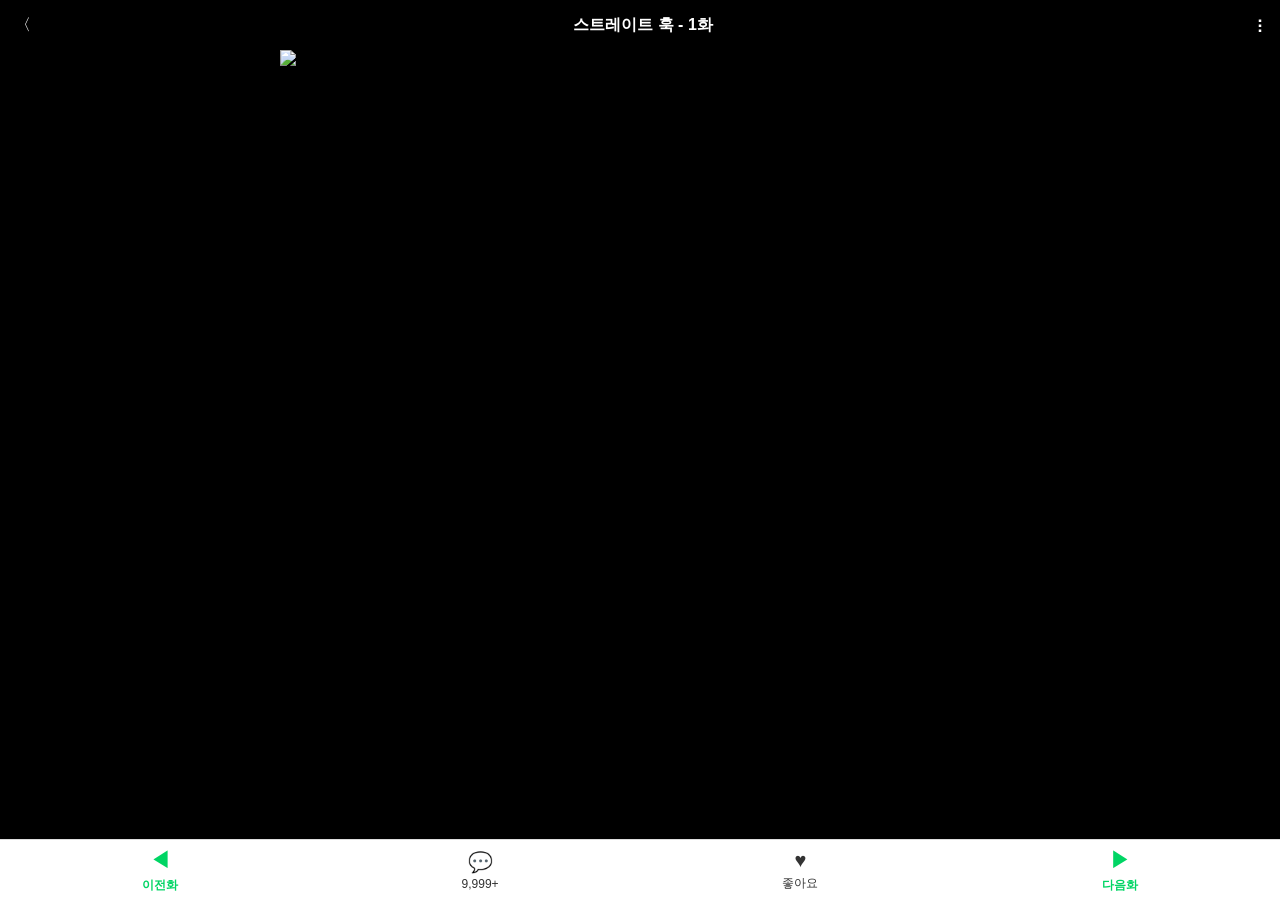
==== webtoon.html @ e2ddc5f2 "Add files via upload" ====
<!DOCTYPE html>
<html lang="ko">
<head>
    <meta charset="UTF-8">
    <meta name="viewport" content="width=device-width, initial-scale=1.0">
    <title>이말년 서유기 - 1화</title>
    <style>
        body {
            margin: 0;
            padding: 0;
            background-color: #000; /* 웹툰 집중도를 위해 검은색 배경 */
            font-family: -apple-system, sans-serif;
        }

        /* 상단 바 (제목 및 닫기) */
        .viewer-header {
            position: fixed;
            top: 0;
            width: 100%;
            height: 50px;
            background: rgba(0, 0, 0, 0.8);
            color: #fff;
            display: flex;
            align-items: center;
            justify-content: space-between;
            padding: 0 15px;
            box-sizing: border-box;
            z-index: 1000;
        }

        .viewer-header .title {
            font-size: 16px;
            font-weight: bold;
        }

        /* 웹툰 이미지 영역 */
        .comic-contents {
            width: 100%;
            max-width: 720px; /* PC에서도 웹툰 느낌이 나도록 가로 제한 */
            margin: 0 auto;
            padding-top: 50px; /* 헤더 공간 확보 */
            padding-bottom: 60px; /* 푸터 공간 확보 */
        }

        .comic-contents img {
            display: block;
            width: 100%;
            height: auto; /* 비율 유지 */
            margin: 0;
        }

        /* 하단 내비게이션 바 */
        .viewer-footer {
            position: fixed;
            bottom: 0;
            width: 100%;
            height: 60px;
            background: #fff;
            display: flex;
            align-items: center;
            justify-content: space-around;
            border-top: 1px solid #ddd;
            z-index: 1000;
        }

        .nav-btn {
            display: flex;
            flex-direction: column;
            align-items: center;
            font-size: 12px;
            color: #333;
            text-decoration: none;
            cursor: pointer;
        }

        .nav-btn .icon {
            font-size: 20px;
            margin-bottom: 3px;
        }

        .btn-prev, .btn-next {
            font-weight: bold;
            color: #00d564; /* 네이버 그린 */
        }

    </style>
</head>
<body>

    <!-- 상단 헤더 -->
    <div class="viewer-header">
        <span onclick="window.location.href = 'index.html'">〈</span>
        <div class="title">스트레이트 훅 - 1화</div>
        <span style="font-size: 20px;">⋮</span>
    </div>

    <!-- 웹툰 이미지 본문 (연속된 이미지) -->
    <div class="comic-contents">
        <!-- 
            실제 웹툰처럼 이미지를 여러 장 넣으시면 됩니다. 
            이미지 간 공백을 없애기 위해 display: block 처리를 해두었습니다.
        -->
        <img src="1화.png" alt="웹툰 본문 1">
    </div>

    <!-- 하단 푸터 -->
    <div class="viewer-footer">
        <div class="nav-btn btn-prev">
            <span class="icon">◀</span>
            <span>이전화</span>
        </div>
        <div class="nav-btn">
            <span class="icon">💬</span>
            <span>9,999+</span>
        </div>
        <div class="nav-btn">
            <span class="icon">♥</span>
            <span>좋아요</span>
        </div>
        <div class="nav-btn btn-next">
            <span class="icon">▶</span>
            <span>다음화</span>
        </div>
    </div>

</body>
</html>
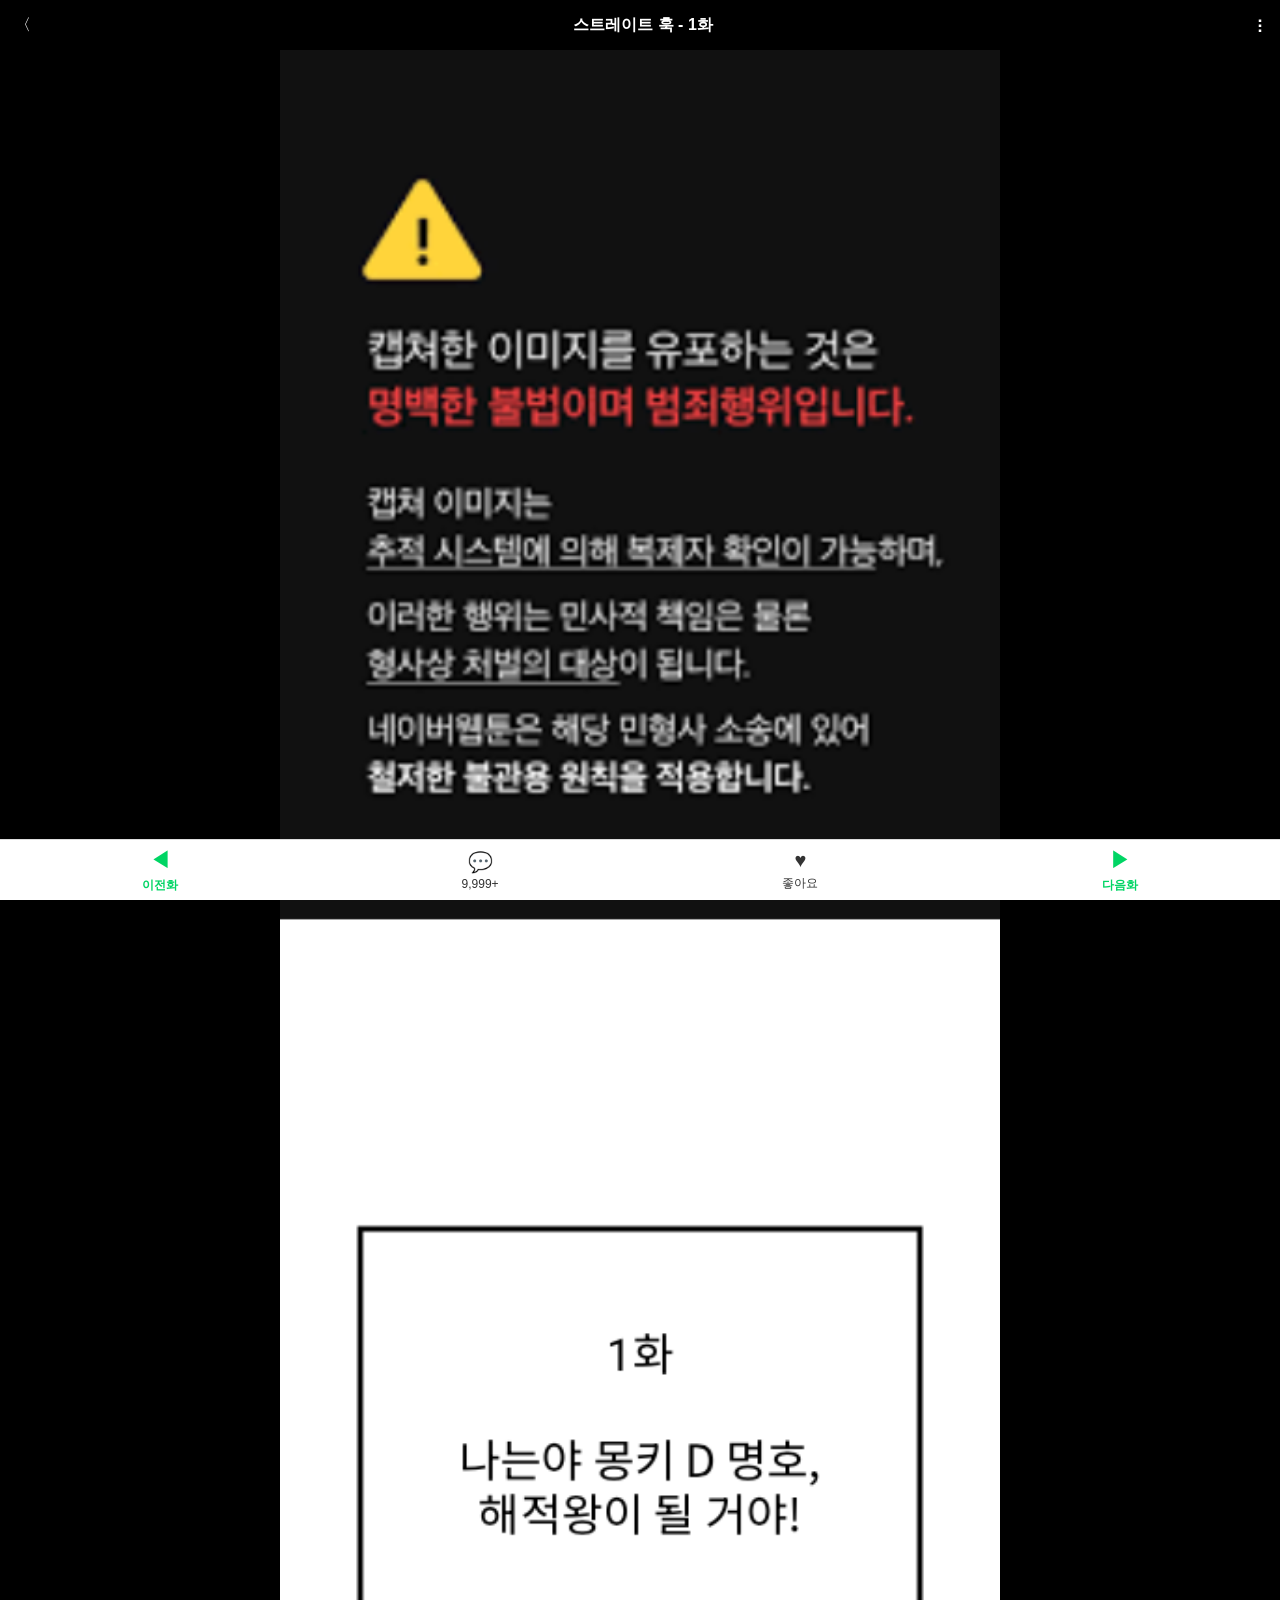
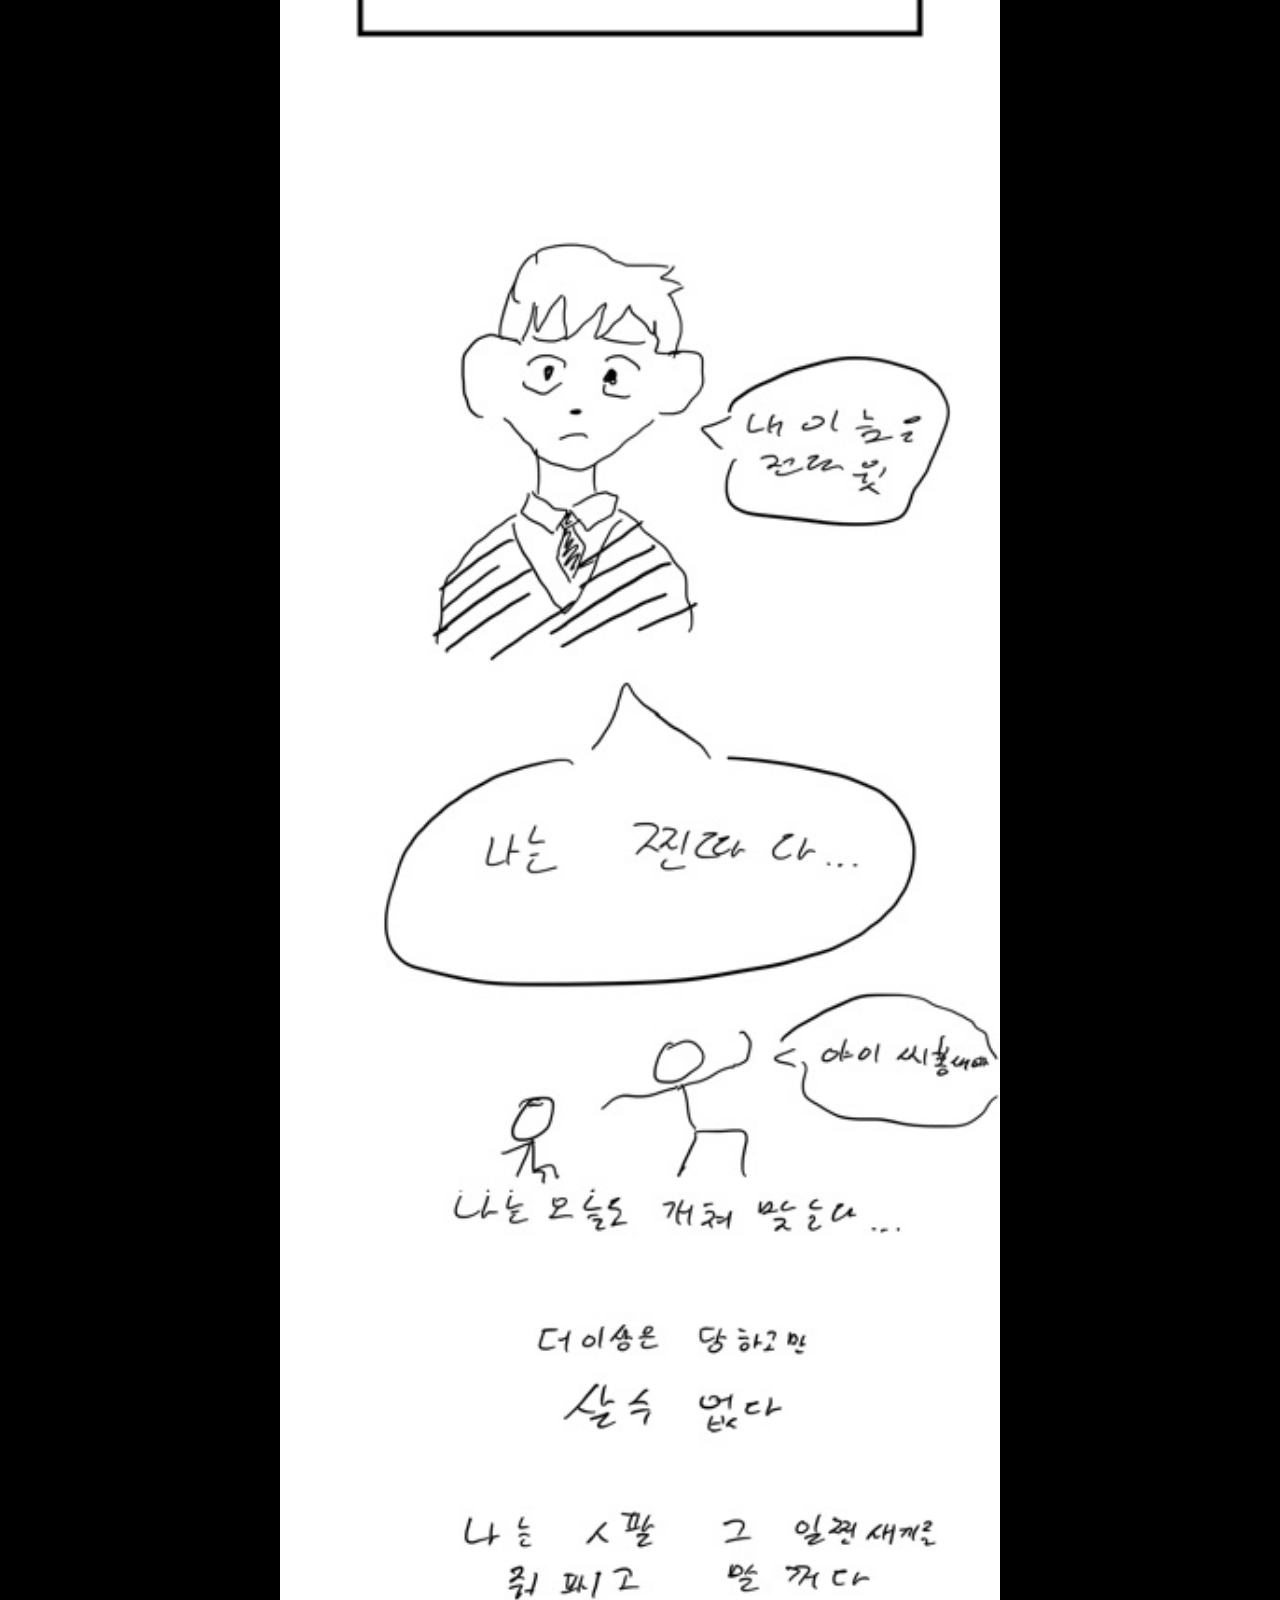
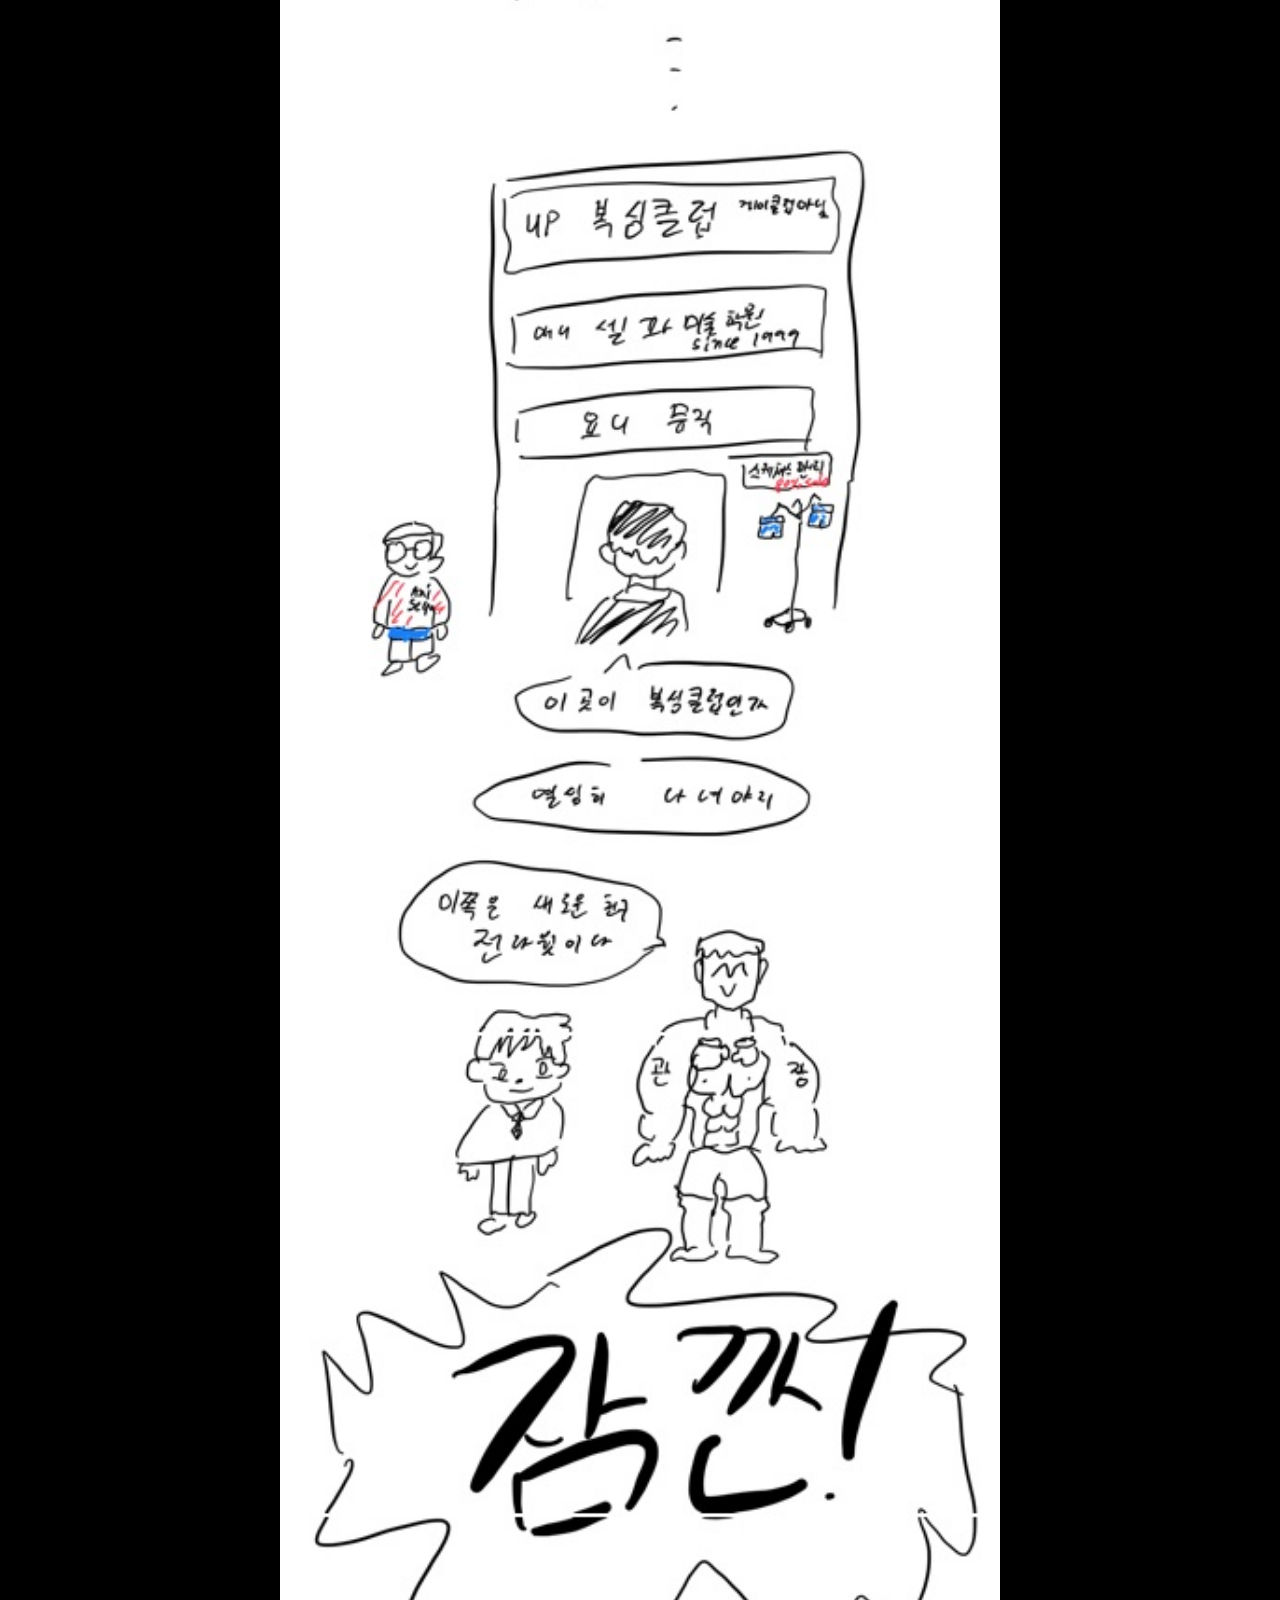
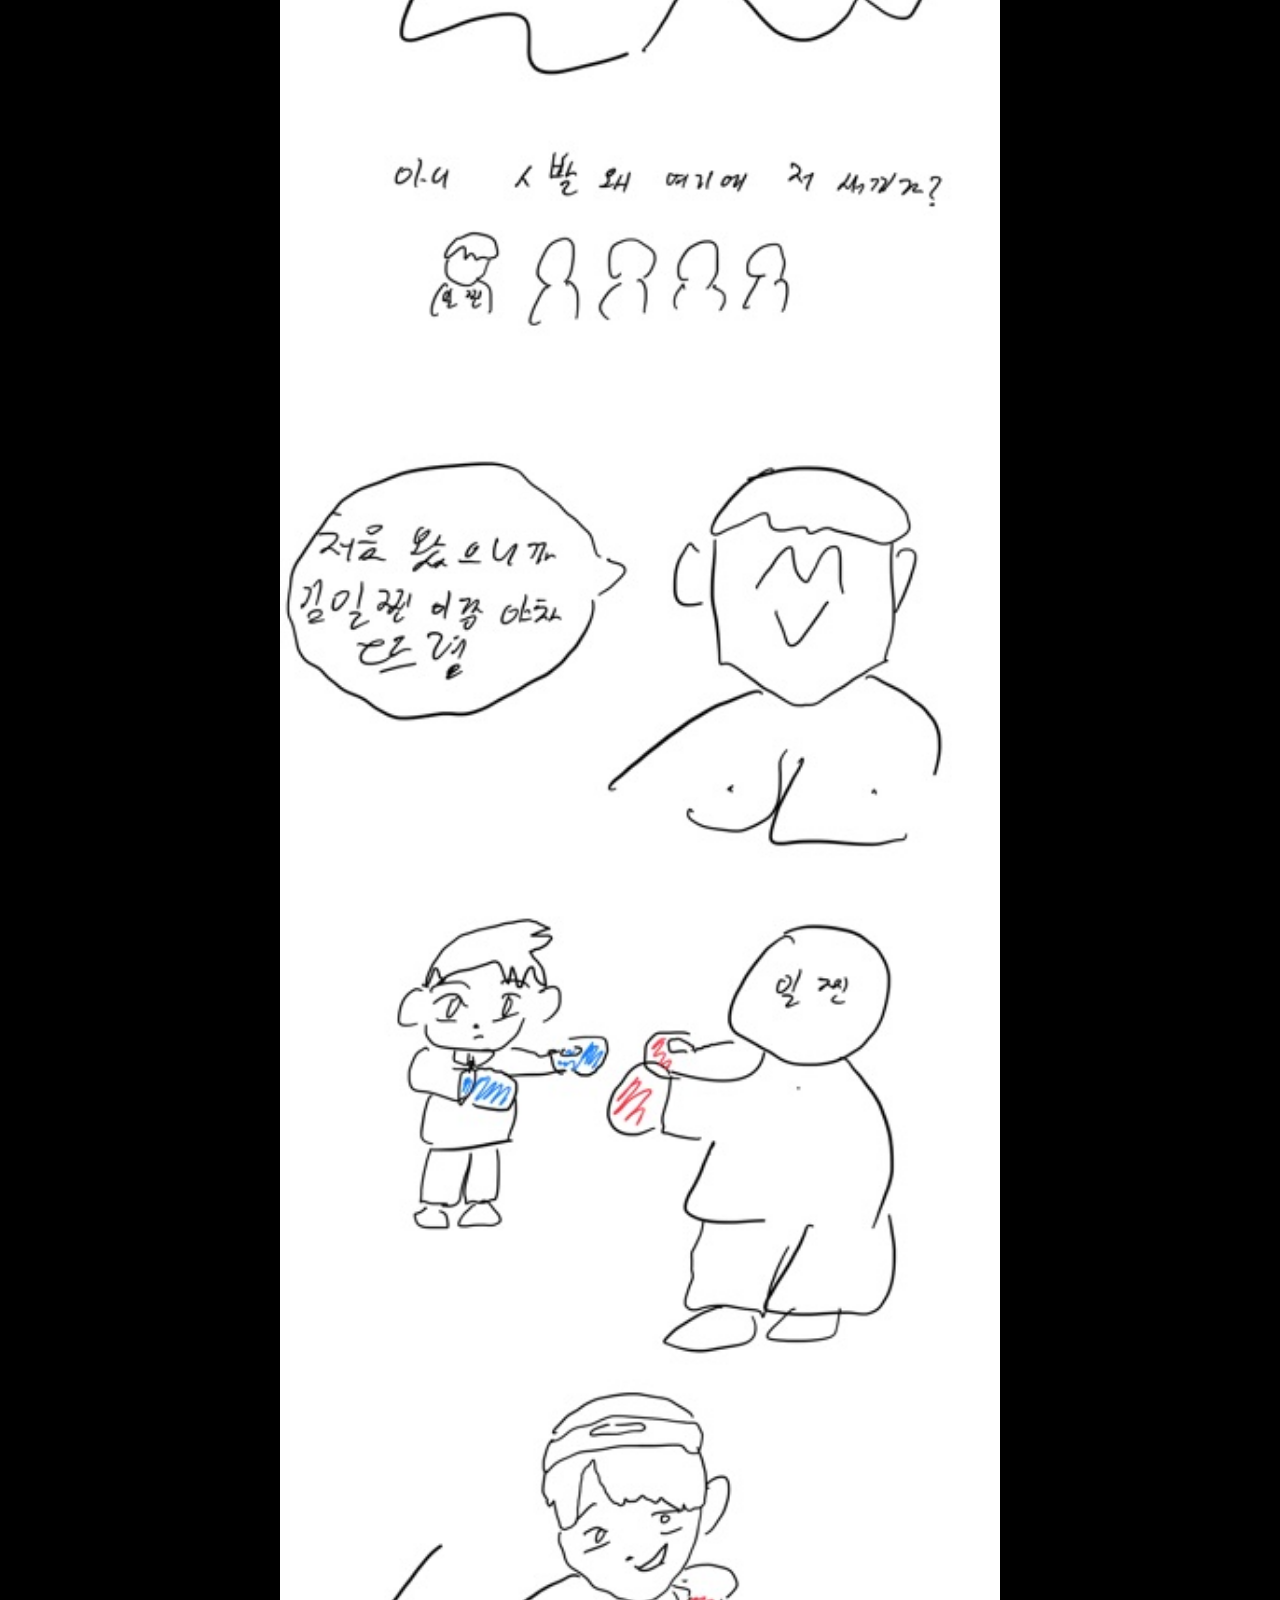
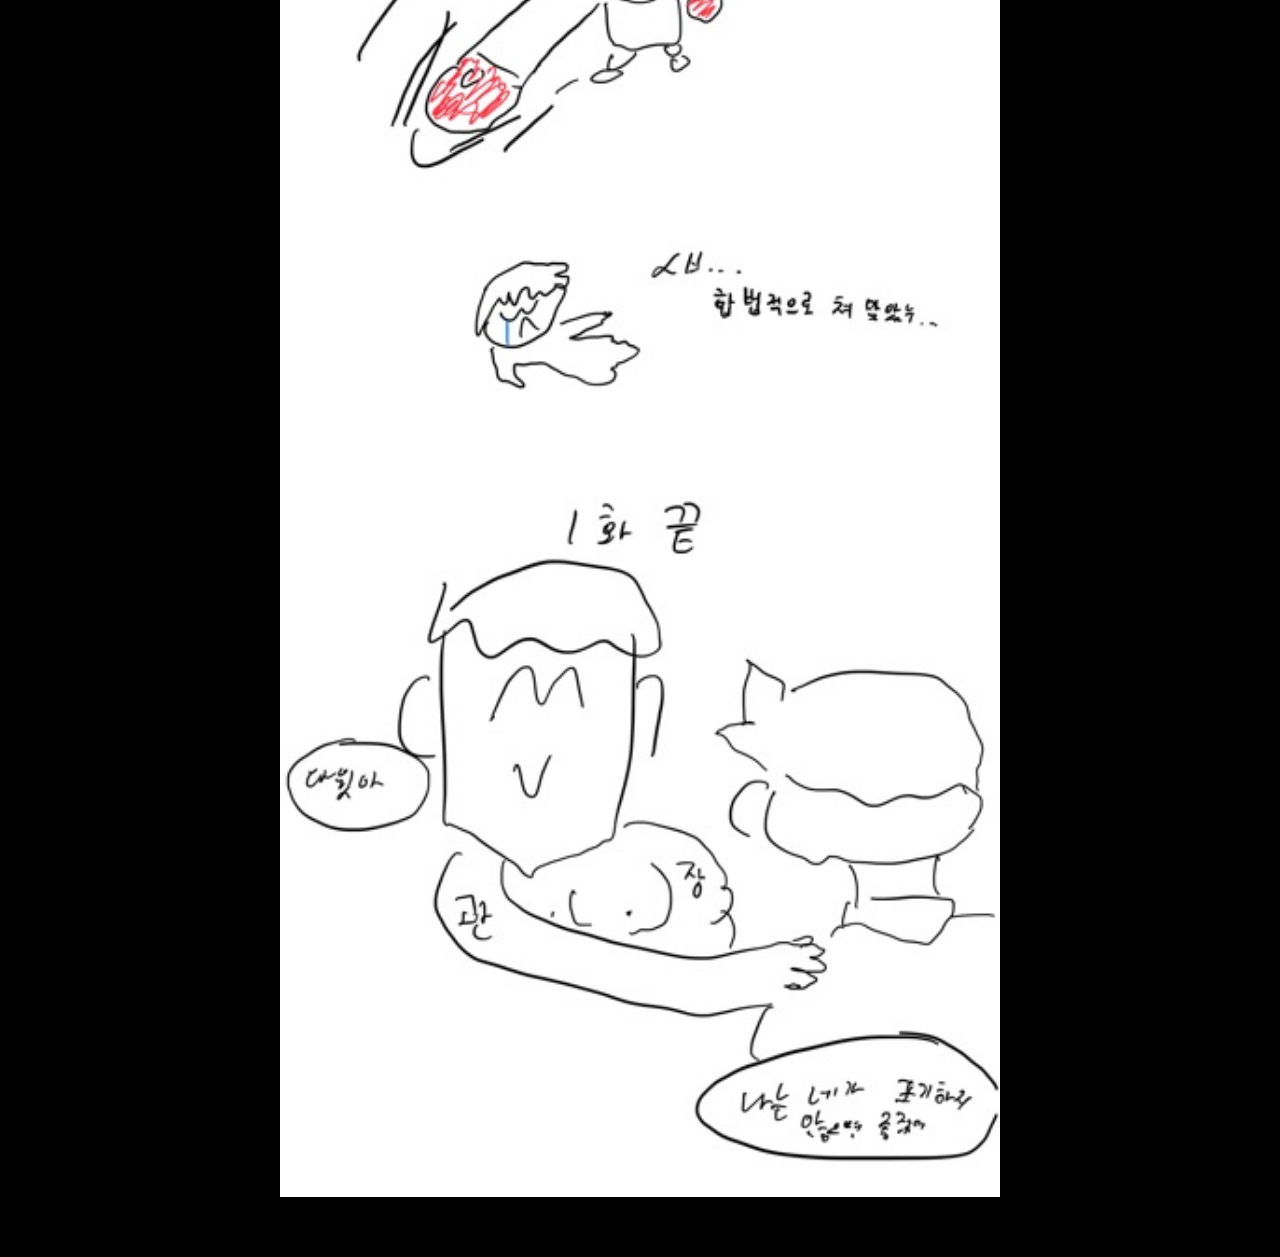
==== commit 911baf60: "Rename image source from '1화.png' to '1hwa.png'" ====
--- a/webtoon.html
+++ b/webtoon.html
@@ -3,7 +3,7 @@
 <head>
     <meta charset="UTF-8">
     <meta name="viewport" content="width=device-width, initial-scale=1.0">
-    <title>이말년 서유기 - 1화</title>
+    <title>스트레이트 훅 - 1화</title>
     <style>
         body {
             margin: 0;
@@ -100,7 +100,7 @@
             실제 웹툰처럼 이미지를 여러 장 넣으시면 됩니다. 
             이미지 간 공백을 없애기 위해 display: block 처리를 해두었습니다.
         -->
-        <img src="1화.png" alt="웹툰 본문 1">
+        <img src="1hwa.png" alt="웹툰 본문 1">
     </div>
 
     <!-- 하단 푸터 -->
@@ -124,4 +124,4 @@
     </div>
 
 </body>
-</html>+</html>
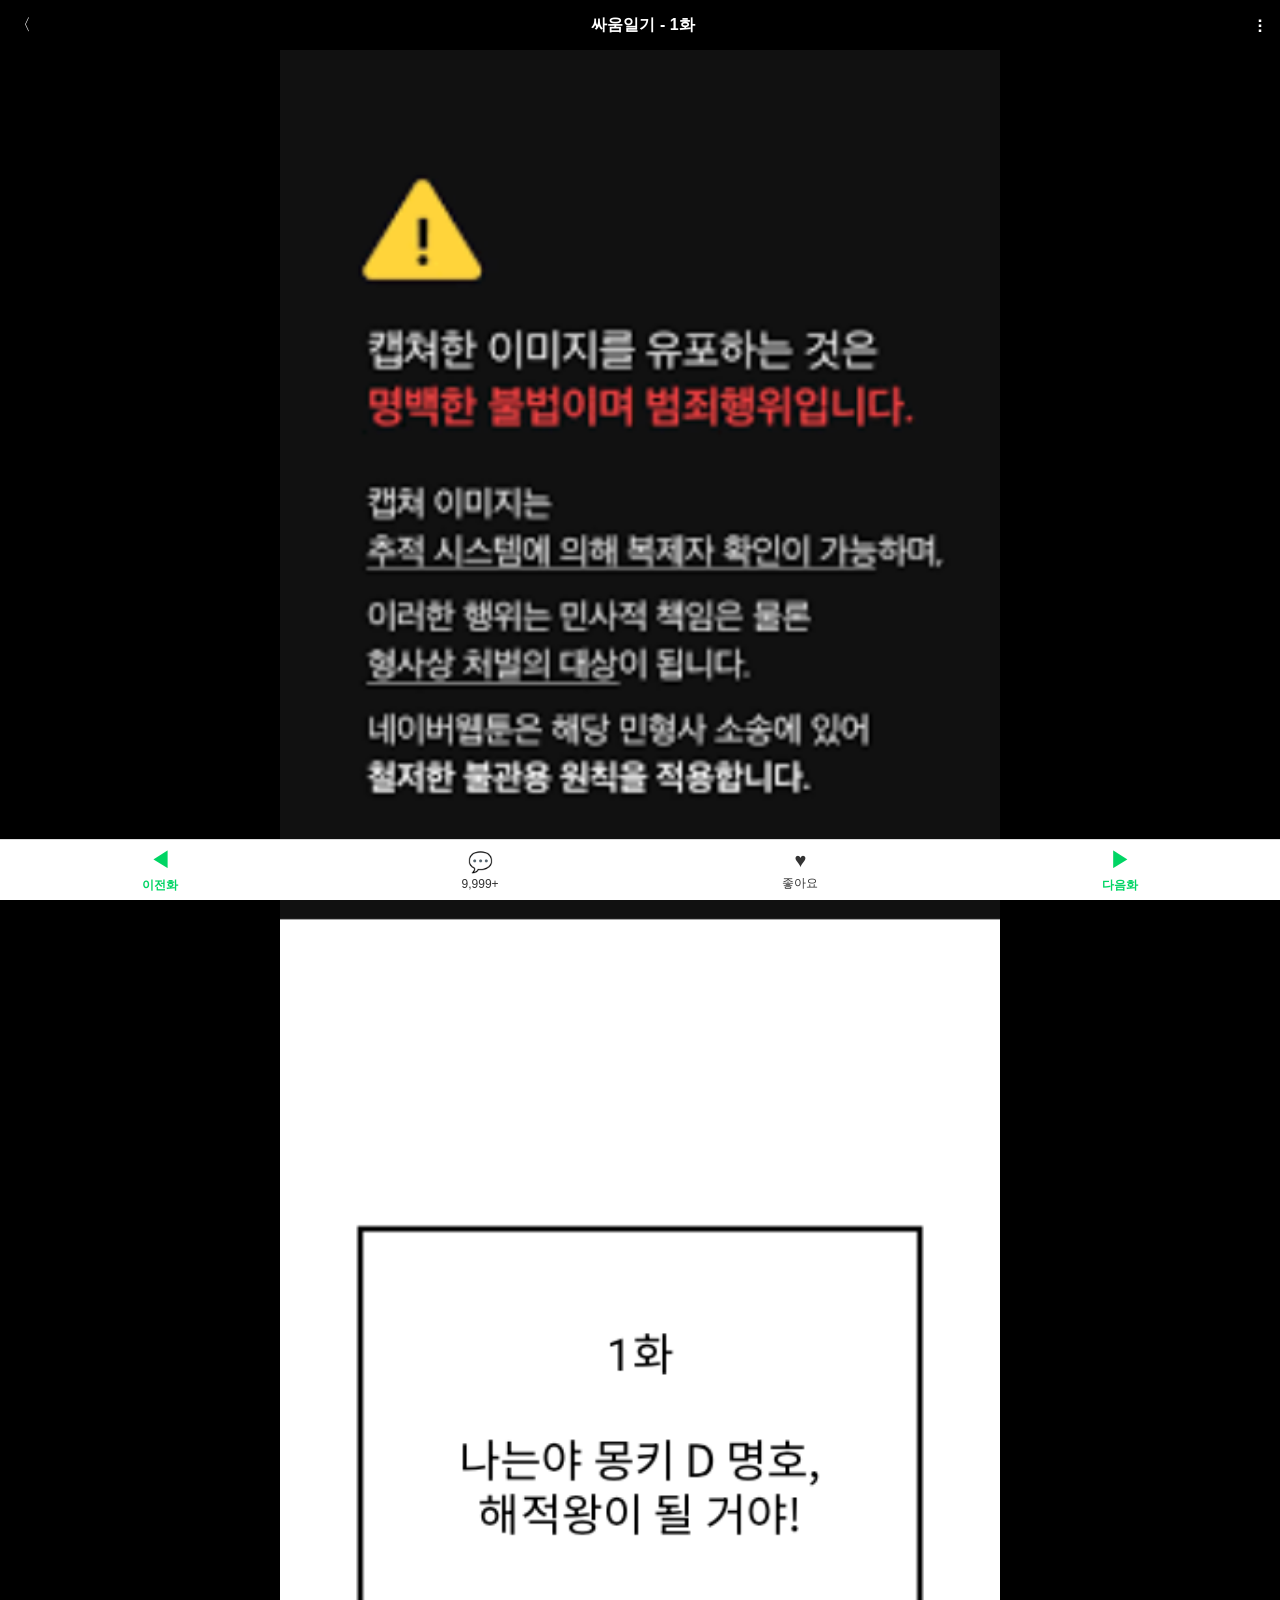
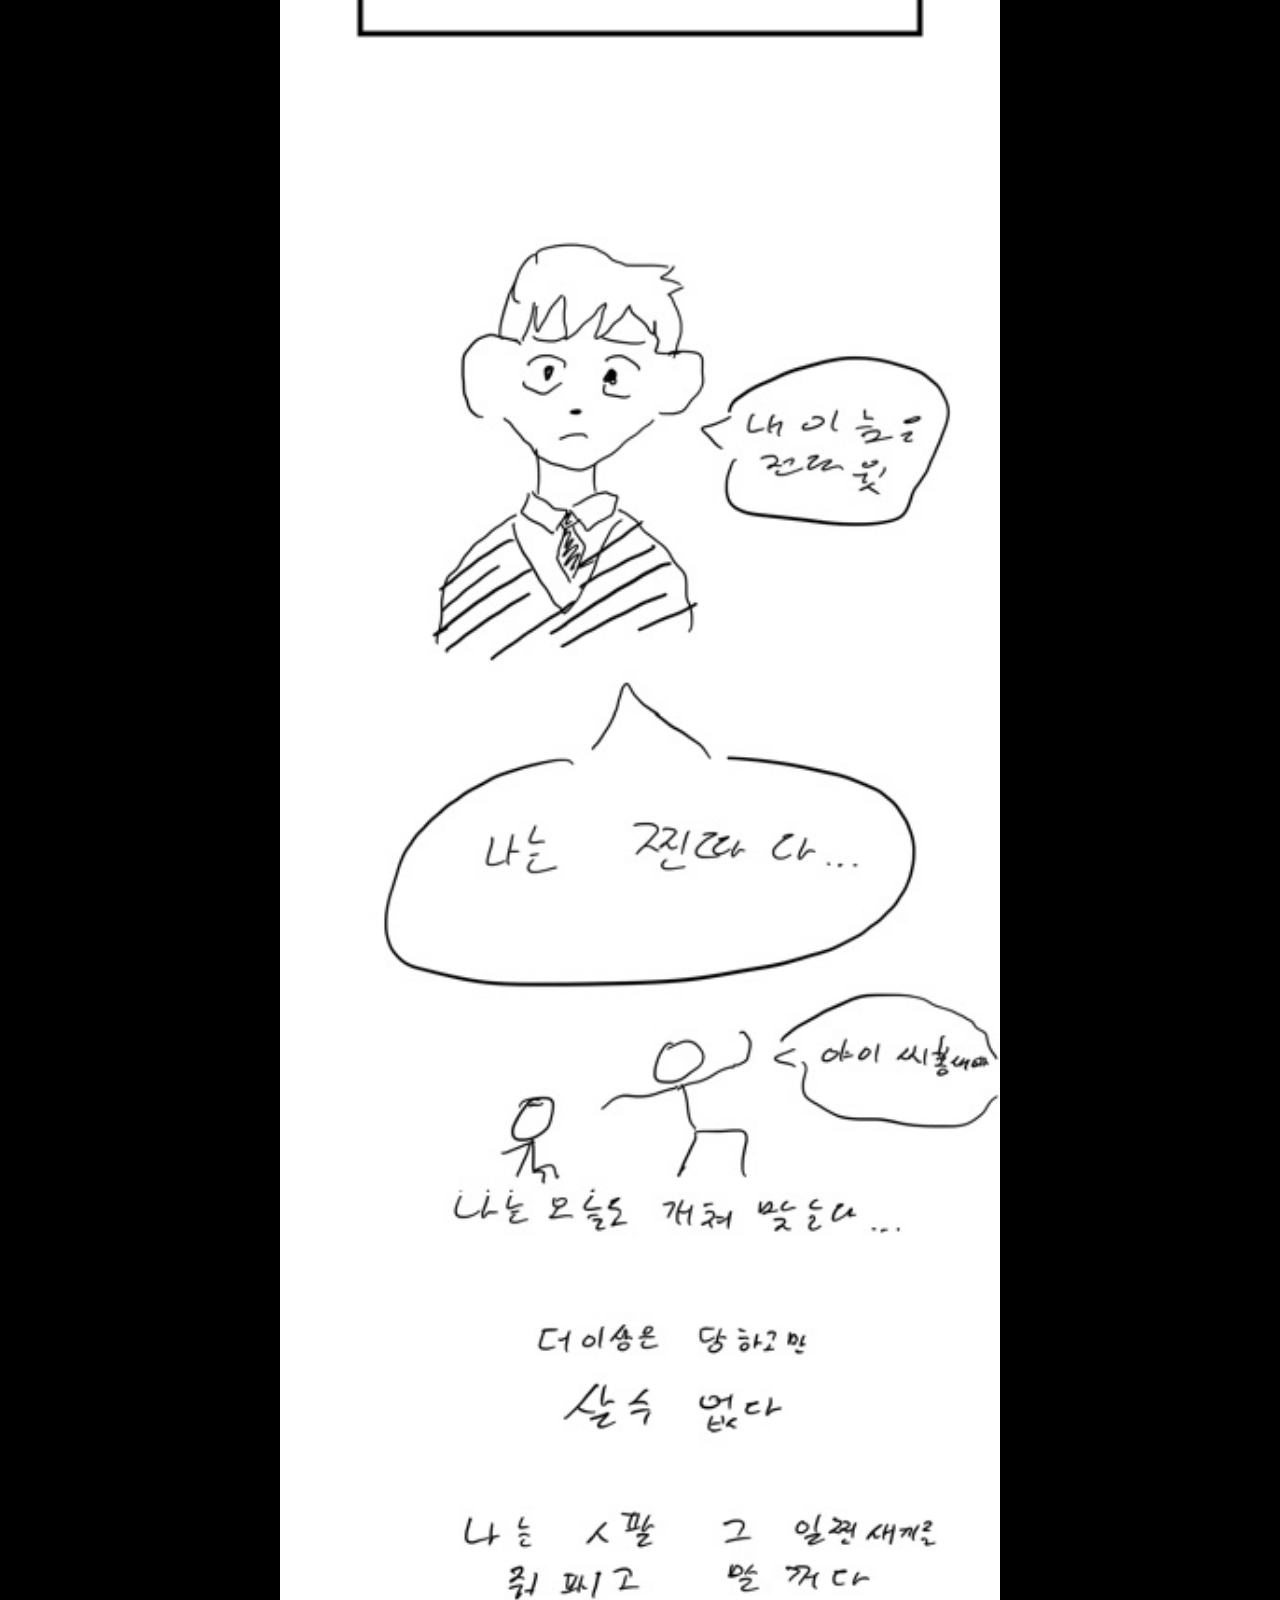
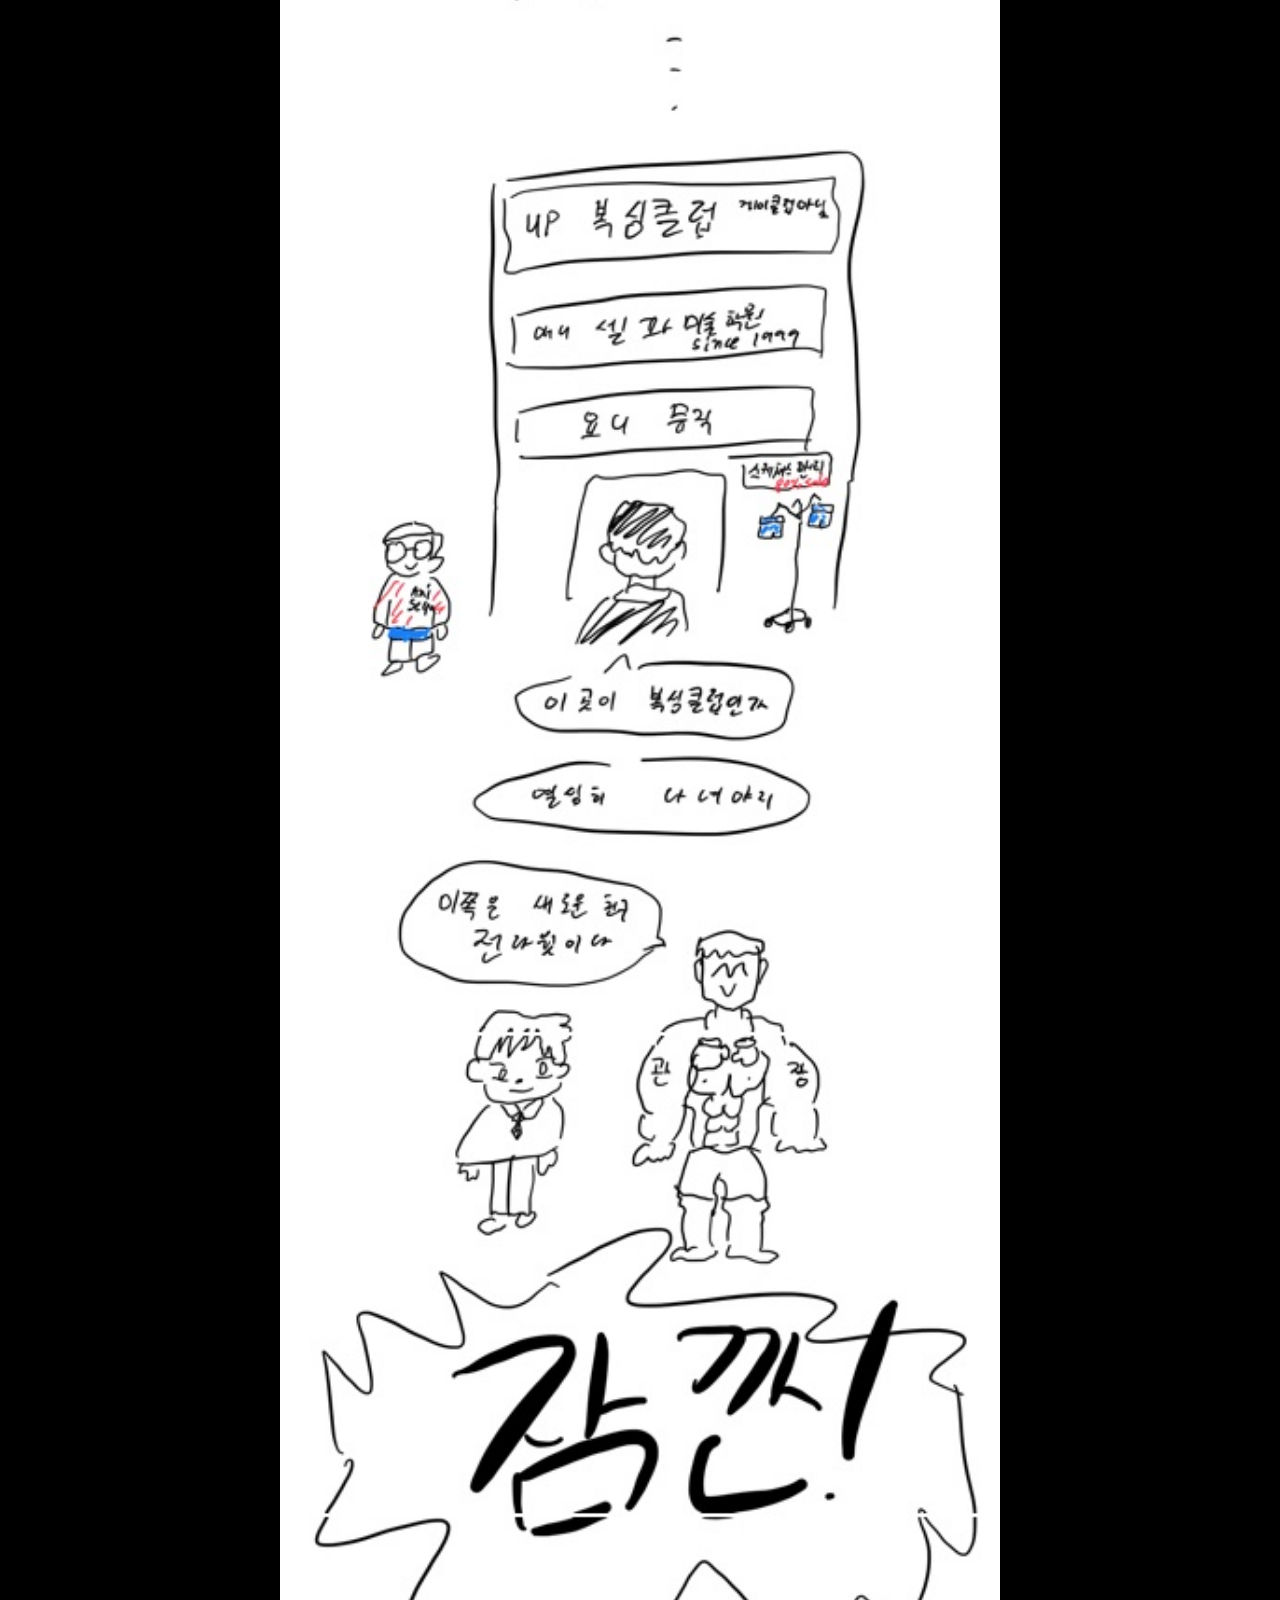
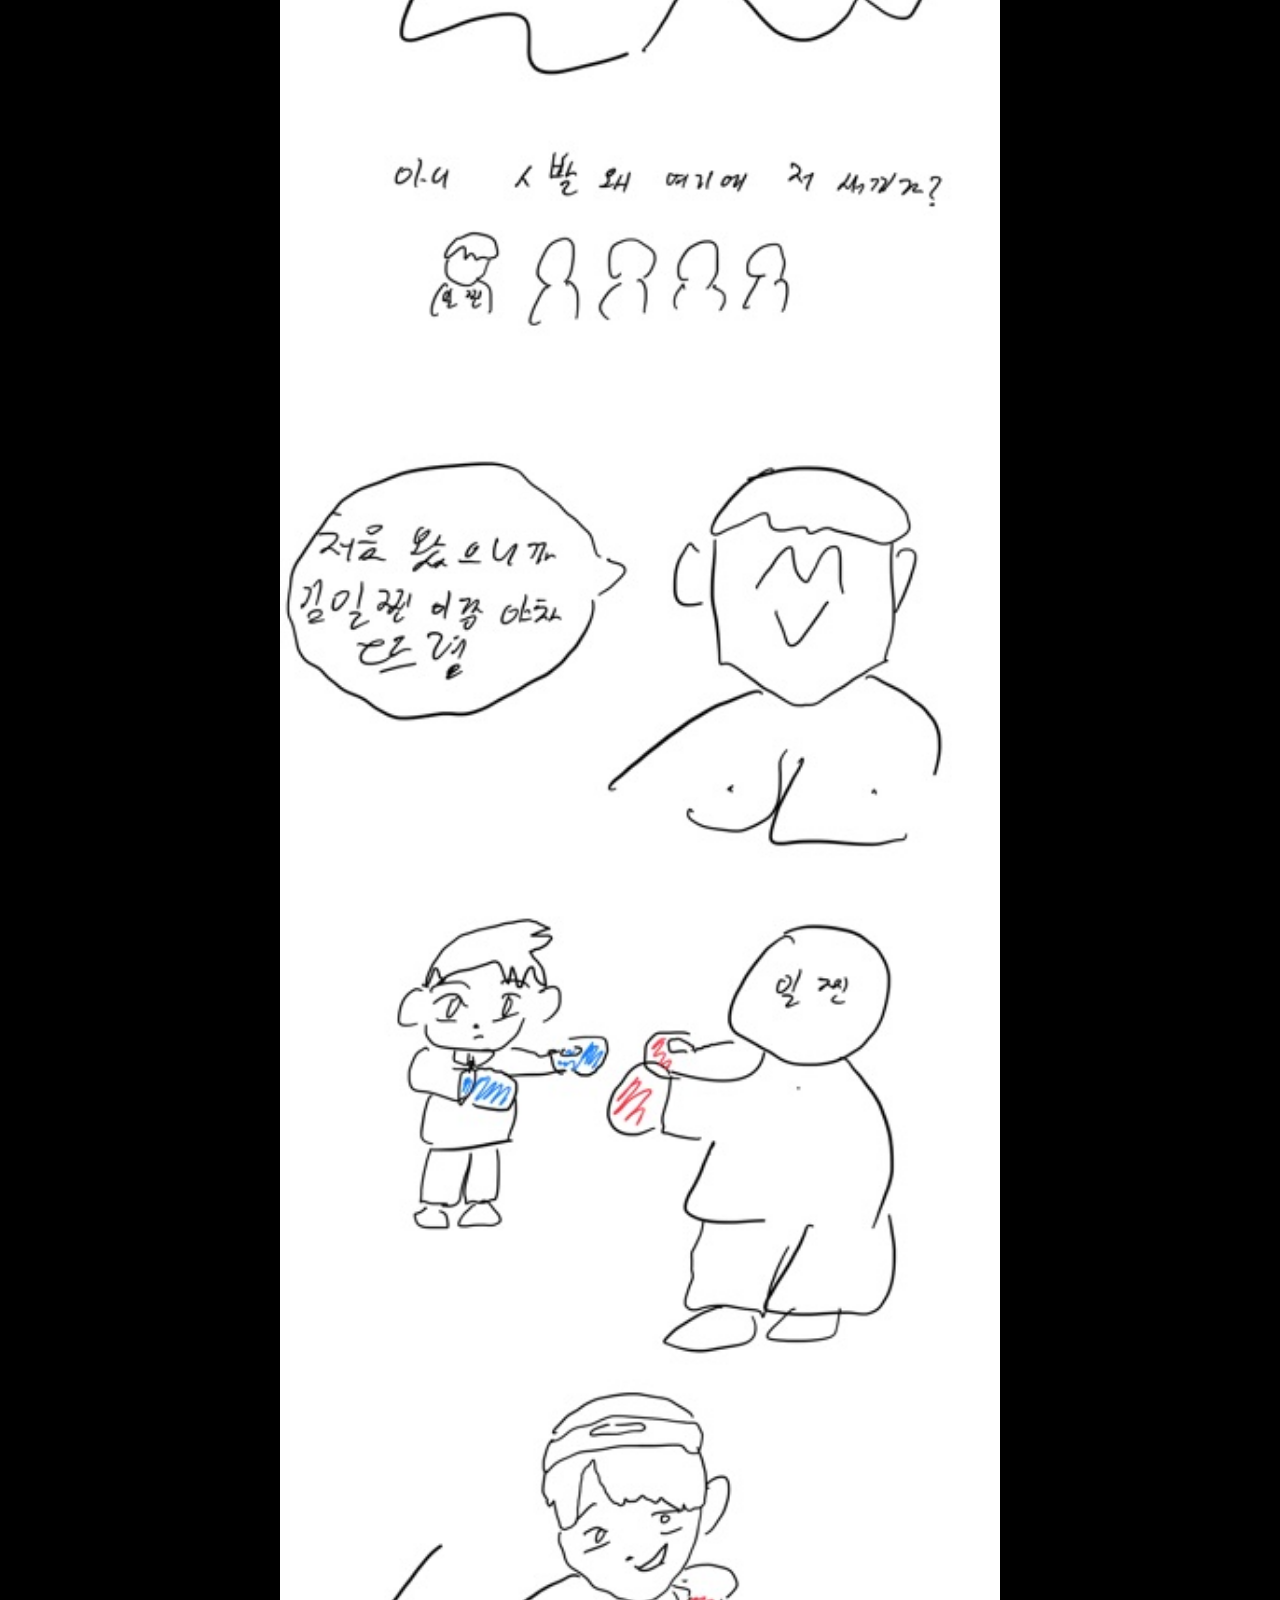
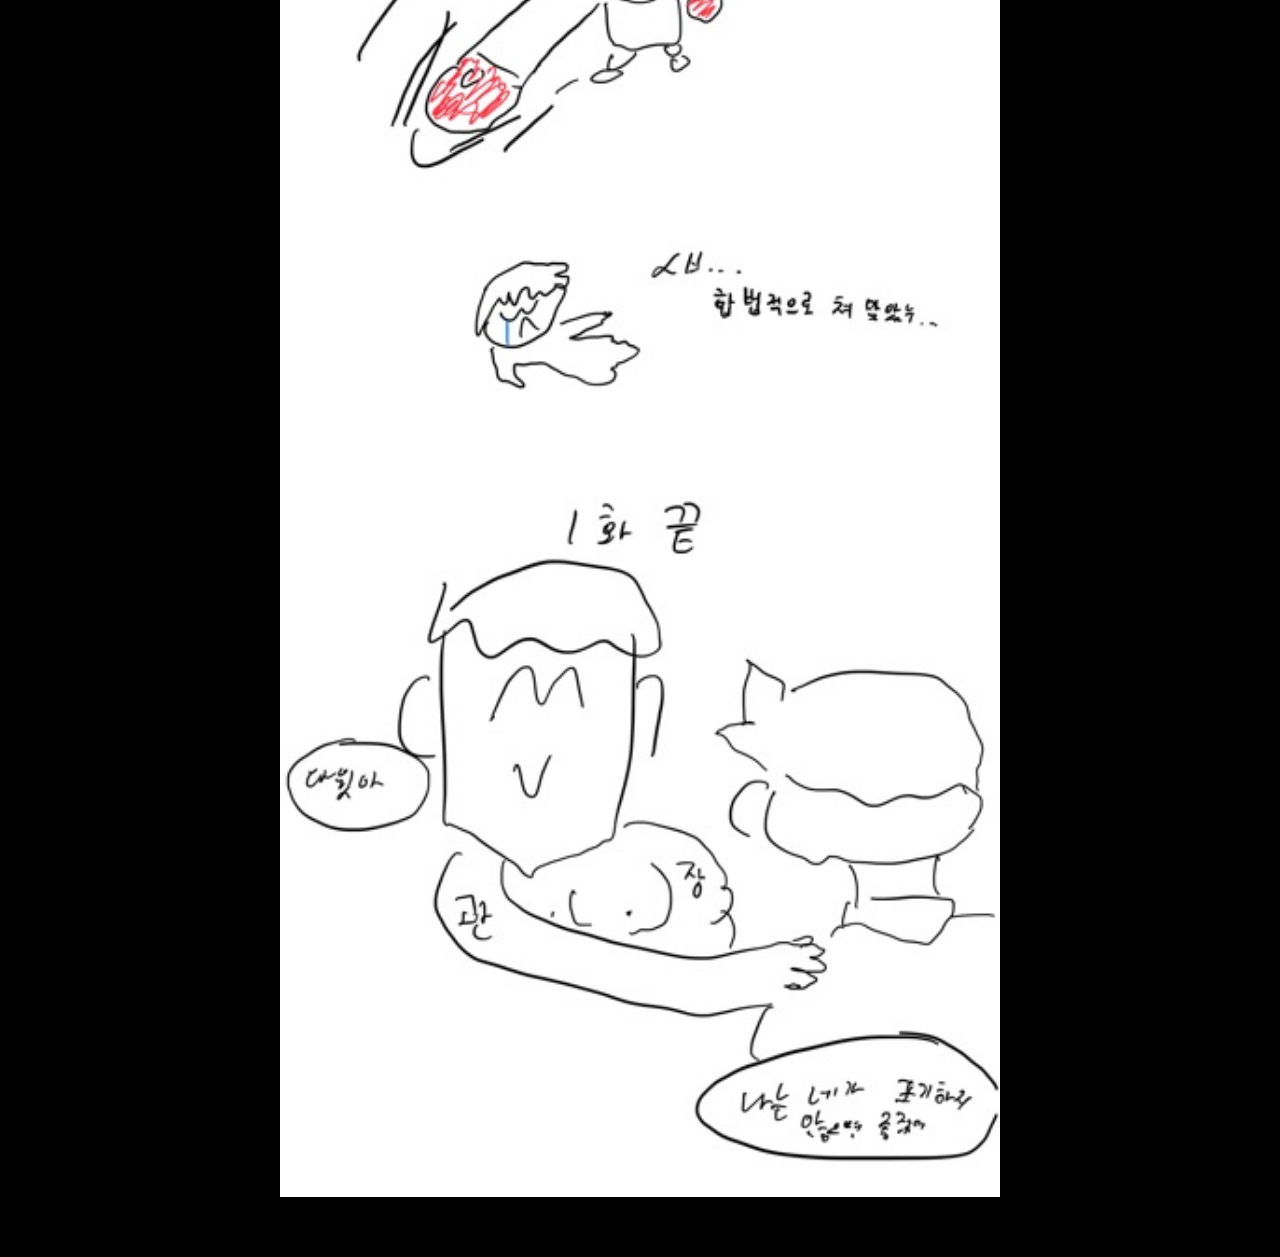
==== commit 6105617d: "babo" ====
--- a/webtoon.html
+++ b/webtoon.html
@@ -3,7 +3,7 @@
 <head>
     <meta charset="UTF-8">
     <meta name="viewport" content="width=device-width, initial-scale=1.0">
-    <title>스트레이트 훅 - 1화</title>
+    <title>싸움일기 - 1화</title>
     <style>
         body {
             margin: 0;
@@ -90,7 +90,7 @@
     <!-- 상단 헤더 -->
     <div class="viewer-header">
         <span onclick="window.location.href = 'index.html'">〈</span>
-        <div class="title">스트레이트 훅 - 1화</div>
+        <div class="title">싸움일기 - 1화</div>
         <span style="font-size: 20px;">⋮</span>
     </div>
 
